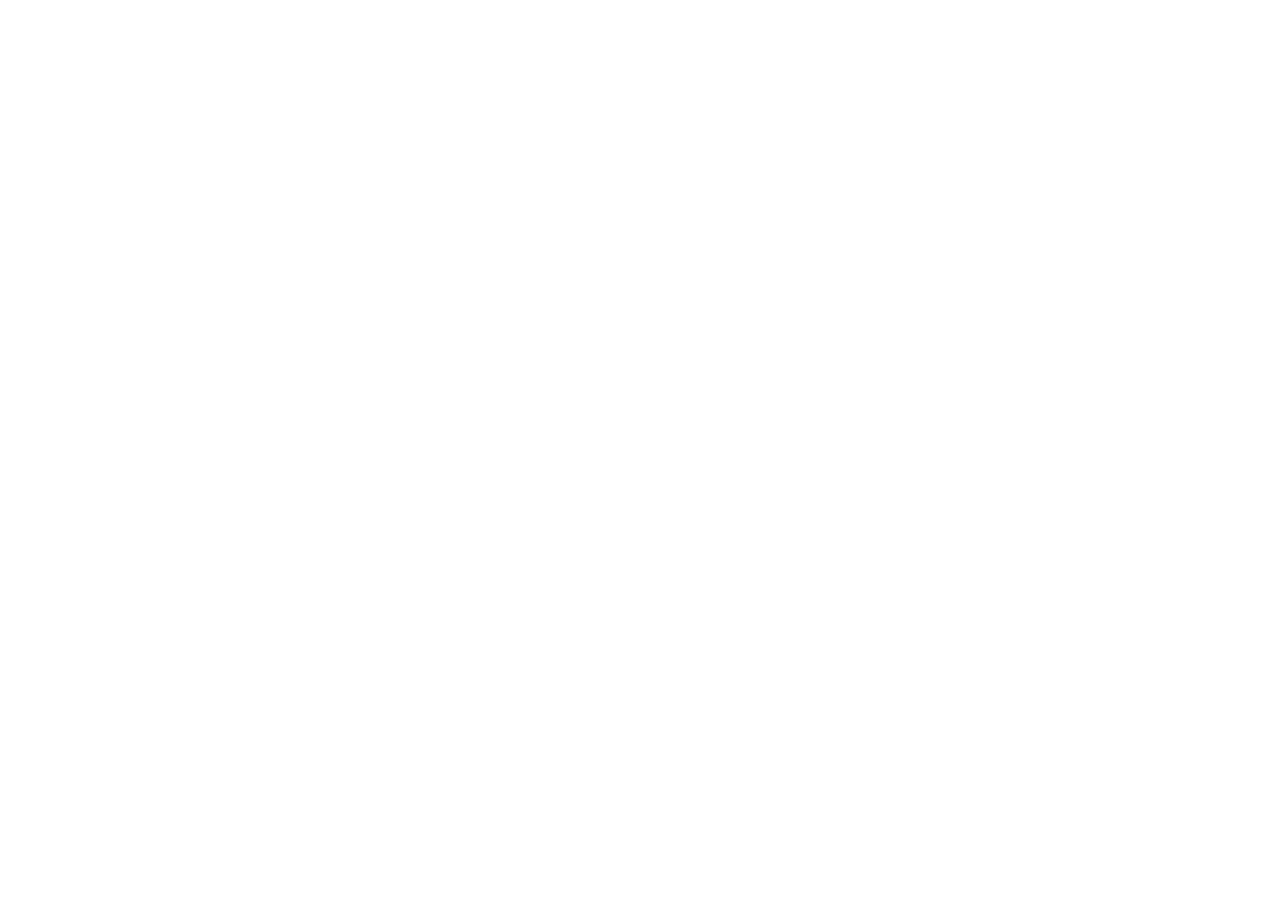
==== index.html @ 34a0e040 "update file" ====
<!DOCTYPE html>
<html lang="en">
<head>
    <meta charset="UTF-8">
    <meta name="viewport" content="width=device-width, initial-scale=1.0">
    <title>Document</title>
</head>
<body>
    
</body>
</html>
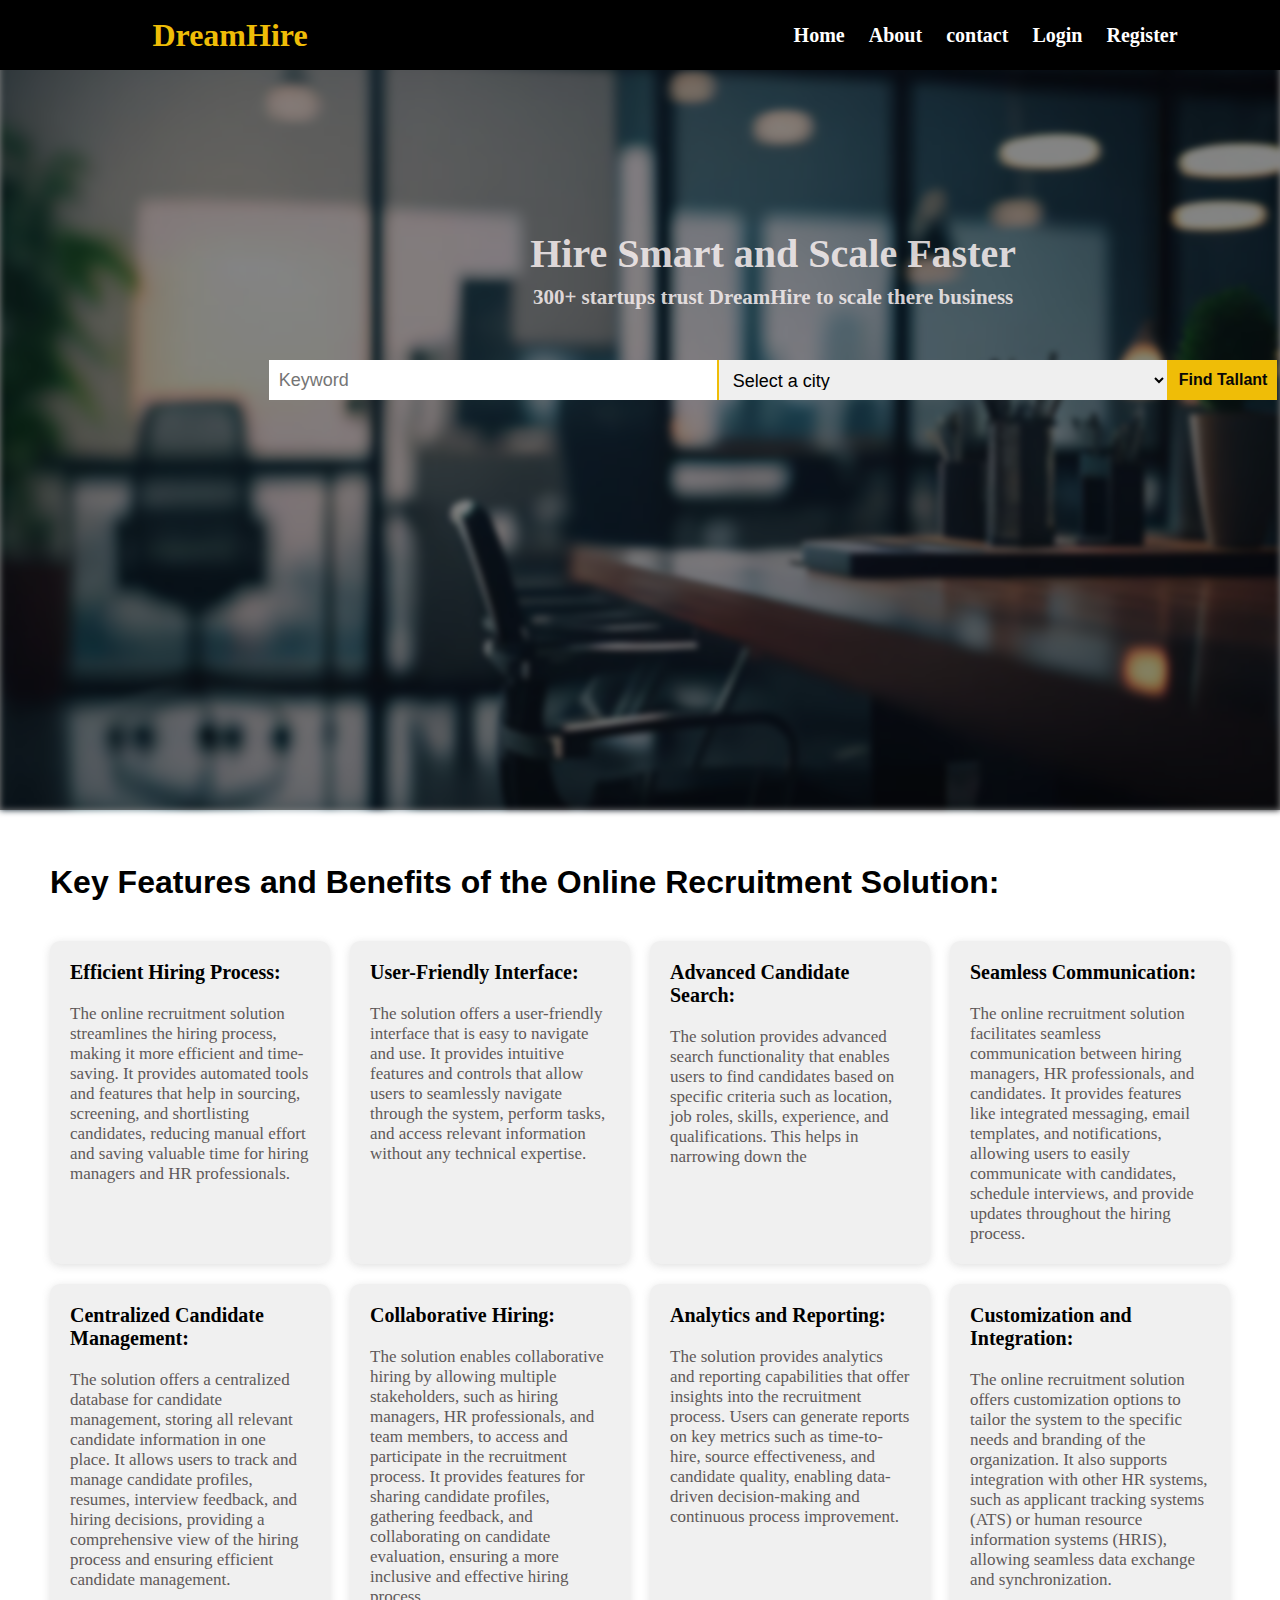
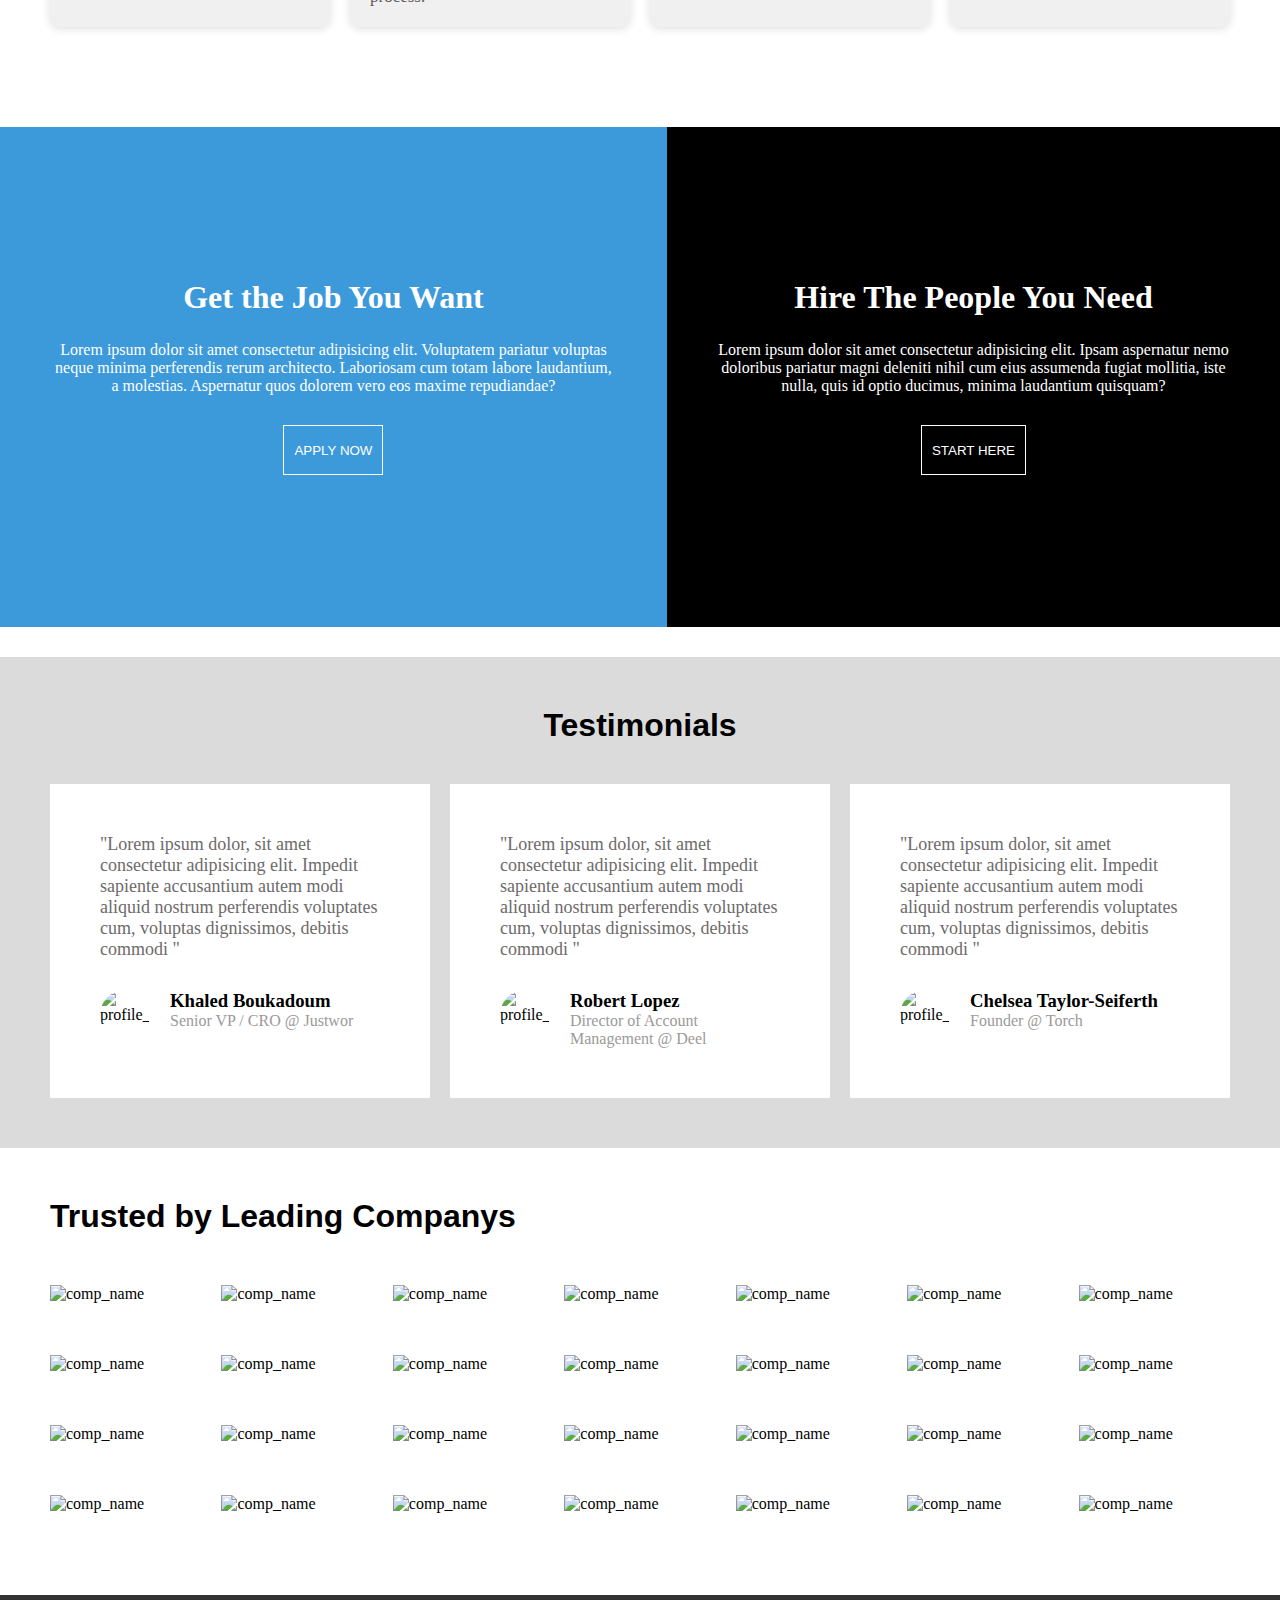
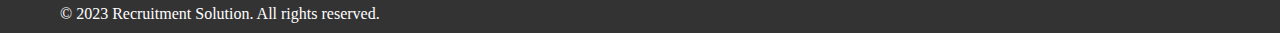
==== commit bfeaef5b: "updating a code of yesterday home page" ====
--- a/index.html
+++ b/index.html
@@ -1,11 +1,205 @@
 <!DOCTYPE html>
 <html lang="en">
+
 <head>
     <meta charset="UTF-8">
     <meta name="viewport" content="width=device-width, initial-scale=1.0">
     <title>Document</title>
+    <link rel="stylesheet" href="./cssFile/index.css">
 </head>
+
 <body>
-    
+    <header id="Header">
+        <div class="logo">
+            <h1>DreamHire</h1>
+        </div>
+        <div class="nav">
+            <ul>
+                <li><a href="index.html">Home</a></li>
+                <li><a href="#">About</a></li>
+                <li><a href="#">contact</a></li>
+                <li><a href="login.html">Login</a></li>
+                <li><a href="register.html">Register</a></li>
+
+            </ul>
+        </div>
+    </header>
+    <div class="Hero">
+        <img src="imgOffice.jpg" alt="" srcset="">
+        <div class="overlay"></div>
+        <div id="search">
+            <h1>Hire Smart and Scale Faster</h1>
+            <h3>300+ startups trust DreamHire to scale there business</h3>
+            <div id="searchInput">
+                <input type="text" placeholder="Keyword">
+
+                <select>
+                    <option value="">Select a city</option>
+                    <option value="delhi">Delhi</option>
+                    <option value="mumbai">Mumbai</option>
+                    <option value="kolkata">Kolkata</option>
+                    <option value="chennai">Chennai</option>
+                    <option value="bengaluru">Bengaluru</option>
+                    <option value="hyderabad">Hyderabad</option>
+                    <option value="ahmedabad">Ahmedabad</option>
+                    <option value="pune">Pune</option>
+                    <option value="jaipur">Jaipur</option>
+                </select>
+
+                <button>Find Tallant</button>
+            </div>
+        </div>
+    </div>
+    <div id="keyFeatures">
+        <h1>Key Features and Benefits of the Online Recruitment Solution:</h1>
+        <div class="Features">
+            <div class="points">
+                <h2>Efficient Hiring Process:</h1>
+                    <p>The online recruitment solution streamlines the hiring process, making it more efficient and
+                        time-saving. It provides automated tools and features that help in sourcing, screening, and
+                        shortlisting candidates, reducing manual effort and saving valuable time for hiring managers and
+                        HR professionals.</p>
+            </div>
+            <div class="points">
+                <h2>User-Friendly Interface:</h2>
+                <p>The solution offers a user-friendly interface that is easy to navigate and use. It provides intuitive
+                    features and controls that allow users to seamlessly navigate through the system, perform tasks, and
+                    access relevant information without any technical expertise.</p>
+            </div>
+            <div class="points">
+                <h2>Advanced Candidate Search:</h2>
+                <p>The solution provides advanced search functionality that enables users to find candidates based on
+                    specific criteria such as location, job roles, skills, experience, and qualifications. This helps in
+                    narrowing down the </p>
+            </div>
+            <div class="points">
+                <h2>Seamless Communication:</h2>
+                <p>The online recruitment solution facilitates seamless communication between hiring managers, HR
+                    professionals, and candidates. It provides features like integrated messaging, email templates, and
+                    notifications, allowing users to easily communicate with candidates, schedule interviews, and
+                    provide updates throughout the hiring process.</p>
+            </div>
+            <div class="points">
+                <h2>Centralized Candidate Management:</h2>
+                <p>The solution offers a centralized database for candidate management, storing all relevant candidate
+                    information in one place. It allows users to track and manage candidate profiles, resumes, interview
+                    feedback, and hiring decisions, providing a comprehensive view of the hiring process and ensuring
+                    efficient candidate management.</p>
+            </div>
+            <div class="points">
+                <h2>Collaborative Hiring:</h2>
+                <p>The solution enables collaborative hiring by allowing multiple stakeholders, such as hiring managers,
+                    HR professionals, and team members, to access and participate in the recruitment process. It
+                    provides features for sharing candidate profiles, gathering feedback, and collaborating on candidate
+                    evaluation, ensuring a more inclusive and effective hiring process.</p>
+            </div>
+            <div class="points">
+                <h2>Analytics and Reporting:</h2>
+                <p>The solution provides analytics and reporting capabilities that offer insights into the recruitment
+                    process. Users can generate reports on key metrics such as time-to-hire, source effectiveness, and
+                    candidate quality, enabling data-driven decision-making and continuous process improvement.</p>
+            </div>
+            <div class="points">
+                <h2>Customization and Integration:</h2>
+                <p>The online recruitment solution offers customization options to tailor the system to the specific
+                    needs and branding of the organization. It also supports integration with other HR systems, such as
+                    applicant tracking systems (ATS) or human resource information systems (HRIS), allowing seamless
+                    data exchange and synchronization.</p>
+            </div>
+        </div>
+    </div>
+    <div class="find">
+        <div class="get">
+            <h1>Get the Job You Want</h1>
+            <p>Lorem ipsum dolor sit amet consectetur adipisicing elit. Voluptatem pariatur voluptas neque minima
+                perferendis rerum architecto. Laboriosam cum totam labore laudantium, a molestias. Aspernatur quos
+                dolorem vero eos maxime repudiandae?</p>
+            <button>APPLY NOW</button>
+        </div>
+        <div class="hire">
+            <h1>Hire The People You Need</h1>
+            <p>Lorem ipsum dolor sit amet consectetur adipisicing elit. Ipsam aspernatur nemo doloribus pariatur magni
+                deleniti nihil cum eius assumenda fugiat mollitia, iste nulla, quis id optio ducimus, minima laudantium
+                quisquam?</p>
+            <button>START HERE</button>
+        </div>
+    </div>
+    <div class="testimonials">
+        <h1>Testimonials</h1>
+        <div class="test_insight">
+            <div class="person">
+                <p>"Lorem ipsum dolor, sit amet consectetur adipisicing elit. Impedit sapiente accusantium autem modi
+                    aliquid nostrum perferendis voluptates cum, voluptas dignissimos, debitis commodi "</p>
+                     <div class="Person_info">
+                        <img src="https://imgv3.fotor.com/images/blog-cover-image/10-profile-picture-ideas-to-make-you-stand-out.jpg" alt="profile_image">
+                        <div>
+                            <h3>Khaled Boukadoum</h3>
+                            <p>Senior VP / CRO @ Justwor</p>
+                        </div>
+                     </div>           
+                </div>
+                <div class="person">
+                    <p>"Lorem ipsum dolor, sit amet consectetur adipisicing elit. Impedit sapiente accusantium autem modi
+                        aliquid nostrum perferendis voluptates cum, voluptas dignissimos, debitis commodi "</p>
+                         <div class="Person_info">
+                            <img src="https://imgv3.fotor.com/images/blog-cover-image/10-profile-picture-ideas-to-make-you-stand-out.jpg" alt="profile_image">
+                            <div>
+                                <h3>Robert Lopez</h3>
+                                <p>Director of Account Management @ Deel</p>
+                            </div>
+                         </div>           
+                    </div>
+                    <div class="person">
+                        <p>"Lorem ipsum dolor, sit amet consectetur adipisicing elit. Impedit sapiente accusantium autem modi
+                            aliquid nostrum perferendis voluptates cum, voluptas dignissimos, debitis commodi "</p>
+                             <div class="Person_info">
+                                <img src="https://imgv3.fotor.com/images/blog-cover-image/10-profile-picture-ideas-to-make-you-stand-out.jpg" alt="profile_image">
+                                <div>
+                                    <h3>Chelsea Taylor-Seiferth</h3>
+                                    <p>Founder @ Torch</p>
+                                </div>
+                             </div>           
+                        </div>
+            
+        </div>
+
+    </div>
+    <div class="trust">
+        <h1>Trusted by Leading Companys</h1>
+        <div class="comp_name">
+            <img src="https://cdn-ukwest.onetrust.com/logos/8d84415b-1b52-4bc4-8d5f-ca9a8eccaf8a/f7db8968-fc22-4620-92ac-dc05c5d2aa15/02460a41-565e-4cac-80a7-449bc8f77a72/logo-infosys.png" alt="comp_name">
+            <img src="https://encrypted-tbn0.gstatic.com/images?q=tbn:ANd9GcTSmsszEkW_bSPwkpX7sPN_jn5Z28WZKAZ9UfnWlDh6&s" alt="comp_name">
+            <img src="https://cdn-ukwest.onetrust.com/logos/8d84415b-1b52-4bc4-8d5f-ca9a8eccaf8a/f7db8968-fc22-4620-92ac-dc05c5d2aa15/02460a41-565e-4cac-80a7-449bc8f77a72/logo-infosys.png" alt="comp_name">
+            <img src="https://encrypted-tbn0.gstatic.com/images?q=tbn:ANd9GcTSmsszEkW_bSPwkpX7sPN_jn5Z28WZKAZ9UfnWlDh6&s" alt="comp_name">
+            <img src="https://cdn-ukwest.onetrust.com/logos/8d84415b-1b52-4bc4-8d5f-ca9a8eccaf8a/f7db8968-fc22-4620-92ac-dc05c5d2aa15/02460a41-565e-4cac-80a7-449bc8f77a72/logo-infosys.png" alt="comp_name">
+            <img src="https://logos-world.net/wp-content/uploads/2021/08/Byjus-Logo.png" alt="comp_name">
+            <img src="https://i.tracxn.com/logo/company/dfefe856de975e19c638a06268477647?height=120&width=120" alt="comp_name">
+            <img src="https://cdn-ukwest.onetrust.com/logos/8d84415b-1b52-4bc4-8d5f-ca9a8eccaf8a/f7db8968-fc22-4620-92ac-dc05c5d2aa15/02460a41-565e-4cac-80a7-449bc8f77a72/logo-infosys.png" alt="comp_name">
+            <img src="https://i.tracxn.com/logo/company/dfefe856de975e19c638a06268477647?height=120&width=120" alt="comp_name">
+            <img src="https://encrypted-tbn0.gstatic.com/images?q=tbn:ANd9GcQ21hOhtZaMJkHwzQ1H9x73Lrk9J4l4HwCGwu4bYkkJ&s" alt="comp_name">
+            <img src="https://i.tracxn.com/logo/company/dfefe856de975e19c638a06268477647?height=120&width=120" alt="comp_name">
+            <img src="https://encrypted-tbn0.gstatic.com/images?q=tbn:ANd9GcTSmsszEkW_bSPwkpX7sPN_jn5Z28WZKAZ9UfnWlDh6&s" alt="comp_name">
+            <img src="https://i.tracxn.com/logo/company/dfefe856de975e19c638a06268477647?height=120&width=120" alt="comp_name">
+            <img src="https://encrypted-tbn0.gstatic.com/images?q=tbn:ANd9GcTSmsszEkW_bSPwkpX7sPN_jn5Z28WZKAZ9UfnWlDh6&s" alt="comp_name">
+            <img src="https://encrypted-tbn0.gstatic.com/images?q=tbn:ANd9GcTSmsszEkW_bSPwkpX7sPN_jn5Z28WZKAZ9UfnWlDh6&s" alt="comp_name">
+            <img src="https://i.tracxn.com/logo/company/dfefe856de975e19c638a06268477647?height=120&width=120" alt="comp_name">
+            <img src="https://logos-world.net/wp-content/uploads/2021/08/Byjus-Logo.png" alt="comp_name">
+            <img src="https://encrypted-tbn0.gstatic.com/images?q=tbn:ANd9GcTSmsszEkW_bSPwkpX7sPN_jn5Z28WZKAZ9UfnWlDh6&s" alt="comp_name">
+            <img src="https://logos-world.net/wp-content/uploads/2021/08/Byjus-Logo.png" alt="comp_name">
+            <img src="https://encrypted-tbn0.gstatic.com/images?q=tbn:ANd9GcQ21hOhtZaMJkHwzQ1H9x73Lrk9J4l4HwCGwu4bYkkJ&s" alt="comp_name">
+            <img src="https://logos-world.net/wp-content/uploads/2021/08/Byjus-Logo.png" alt="comp_name">
+            <img src="https://encrypted-tbn0.gstatic.com/images?q=tbn:ANd9GcQ21hOhtZaMJkHwzQ1H9x73Lrk9J4l4HwCGwu4bYkkJ&s" alt="comp_name">
+            <img src="https://logos-world.net/wp-content/uploads/2021/08/Byjus-Logo.png" alt="comp_name">
+            <img src="https://encrypted-tbn0.gstatic.com/images?q=tbn:ANd9GcQ21hOhtZaMJkHwzQ1H9x73Lrk9J4l4HwCGwu4bYkkJ&s" alt="comp_name">
+            <img src="https://logos-world.net/wp-content/uploads/2021/08/Byjus-Logo.png" alt="comp_name">
+            <img src="https://encrypted-tbn0.gstatic.com/images?q=tbn:ANd9GcQ21hOhtZaMJkHwzQ1H9x73Lrk9J4l4HwCGwu4bYkkJ&s" alt="comp_name">
+            <img src="https://cdn-ukwest.onetrust.com/logos/8d84415b-1b52-4bc4-8d5f-ca9a8eccaf8a/f7db8968-fc22-4620-92ac-dc05c5d2aa15/02460a41-565e-4cac-80a7-449bc8f77a72/logo-infosys.png" alt="comp_name">
+            <img src="https://encrypted-tbn0.gstatic.com/images?q=tbn:ANd9GcQ21hOhtZaMJkHwzQ1H9x73Lrk9J4l4HwCGwu4bYkkJ&s" alt="comp_name">
+        </div>
+    </div>
+    <footer id="footer">
+        <p>&copy; 2023 Recruitment Solution. All rights reserved.</p>
+    </footer>
 </body>
+
 </html>--- a/cssFile/index.css
+++ b/cssFile/index.css
@@ -0,0 +1,303 @@
+* {
+    margin: 0%;
+    padding: 0%;
+}
+
+#Header {
+    width: 100%;
+    box-sizing: border-box;
+    height: 70px;
+    position: fixed;
+    background: #000;
+    color: white;
+    display: flex;
+    justify-content: space-between;
+    align-items: center;
+    z-index: 2;
+}
+
+.logo {
+    margin-left: 8%;
+
+}
+
+.logo h1 {
+    color: rgb(239, 189, 7);
+}
+
+.nav {
+
+    width: 30%;
+    margin-right: 8%;
+}
+
+.nav ul {
+
+    display: flex;
+    justify-content: space-between;
+    font-size: 20px;
+
+}
+
+.nav ul>li {
+    list-style: none;
+}
+
+a {
+    text-decoration: none;
+    color: white;
+    font-weight: bold;
+}
+a:hover{
+    
+    color: greenyellow;
+}
+
+/* below part are hero section  */
+
+.Hero{
+    width: 100%;
+    margin: auto;
+    
+    
+}
+.Hero>img{
+    filter: blur(3px);
+    width: 100%;
+    height: 90vh;
+}
+.overlay {
+    position: absolute;
+    top: 0;
+    left: 0;
+    width: 100%;
+    height: 90vh;
+    background-color: rgba(10, 9, 9, 0.5); 
+  }
+#search{
+    color: rgba(248, 240, 240, 0.861);
+    position:absolute;
+    top: 230px;
+    left: 21%;
+    text-align: center;
+}
+#search h1{
+    font-size: 40px;
+    font-weight: bold;
+}
+#search h3{
+    font-size: 21px;
+    font-weight: bold;
+    margin-top: 8px;
+}
+#searchInput{
+    margin-top: 50px;
+    display: flex;
+    width: 100%;
+    box-sizing: border-box;
+  
+}
+#searchInput input,#searchInput select{
+    border: none;
+    outline: none;
+    height: 40px;
+    width: 50vh;
+    padding: 10px;
+    box-sizing: border-box;
+    /* border-radius: 3px 0px 0px 3px; */
+    font-size: 18px;
+    display: block;
+    border-right: 2px solid rgb(239, 189, 7);
+}
+#searchInput button{
+    display: block;
+    width: fit-content;
+    box-sizing: border-box;
+    padding: 10px;
+    height: 40px;
+    background: rgb(239, 189, 7);
+    color: rgb(7, 7, 7);
+    border: none;
+    /* border-radius: 8px; */
+    font-size: 16px;
+    font-weight:600;
+    cursor: pointer;
+   
+}
+/* key Features css below */
+
+#keyFeatures{
+    background-color: white;
+    width: 100%;
+    height: auto;
+    box-sizing: border-box;
+    padding: 50px;
+}
+#keyFeatures h1{
+ font-family: 'Gill Sans', 'Gill Sans MT', Calibri, 'Trebuchet MS', sans-serif;
+}
+.Features{
+    margin-top: 40px;
+    display: grid;
+    grid-template-columns: repeat(4,1fr);
+    grid-template-rows: auto;
+    justify-content: space-between;
+    gap: 20px;
+}
+.points{
+    box-shadow: rgba(99, 99, 99, 0.2) 0px 2px 8px 0px;
+    
+    background-color: #f0f0f0;
+    box-sizing: border-box;
+    padding: 20px;
+    border-radius: 10px;
+    
+}
+.points:hover{
+    border: 1px solid rgb(239, 189, 7);
+    box-shadow: rgba(0, 0, 0, 0.35) 0px 5px 15px;
+}
+.points h2{
+    font-size: 20px;
+    margin-bottom: 20px;
+}
+.points p{
+    font-size: 17px;
+    color: #5f5959;
+}
+
+/* find css */
+
+.find{
+    margin-top: 50px;
+    display: flex;
+width: 100%;
+height: 500px;
+box-sizing: border-box;
+
+}
+.get{
+    display: flex;
+    flex-direction: column;
+   text-align: center;
+   align-items: center;
+   justify-content: center;
+   box-sizing: border-box;
+   padding: 50px;
+   background-color: #3c99da;
+   color: white;
+  
+}
+.hire{
+    display: flex;
+    flex-direction: column;
+    text-align: center;
+    align-items: center;
+    justify-content: center;
+    box-sizing: border-box;
+    padding: 50px;
+    color: white;
+    background-color: black;
+}
+.get p,.hire p{
+    margin-top: 25px;
+    margin-bottom: 30px;
+    font-size: 16px;
+}
+.get button,.hire button{
+    width: fit-content;
+    box-sizing: border-box;
+    padding: 10px;
+    height: 50px;
+    background-color: transparent;
+    color: white;
+    border: 1px solid white;
+    cursor: pointer;
+}
+/* testimonials */
+
+.testimonials{
+    width: 100%;
+    box-sizing: border-box;
+    padding: 50px;
+    margin-top: 30px;
+    background: #dcdbdb;
+}
+.testimonials h1{
+    font-family: 'Gill Sans', 'Gill Sans MT', Calibri, 'Trebuchet MS', sans-serif;
+    text-align: center;
+}
+.test_insight{
+    margin-top: 40px;
+    display: flex;
+    justify-content: space-between;
+    gap: 20px;
+
+}
+.person{
+    background-color: white;
+    box-sizing: border-box;
+    padding: 50px;
+}
+.person>p{
+    font-size: 18px;
+    color: #6d6a6a;
+}
+.Person_info>div>p{
+    font-size: 16px;
+    color: rgb(156, 153, 153);
+}
+.Person_info img{
+    width: 50px;
+    height: 50px;
+    border-radius: 50%;
+    content: icon;
+    object-fit: cover;
+}
+.Person_info{
+    margin-top: 30px;
+    display: flex;
+    gap: 20px;
+
+}
+/* trust css  */
+
+.trust{
+    box-sizing: border-box;
+    width: 100%;
+    padding: 50px;
+    
+
+}
+
+.comp_name{
+    box-sizing: border-box;
+    width: 100%;
+    display: grid;
+    grid-template-columns: repeat(7,1fr);
+    grid-template-rows: auto;
+    gap: 20px;
+    margin-top: 50px;
+    background-color: white;
+   
+}
+.trust h1{
+    font-family: 'Gill Sans', 'Gill Sans MT', Calibri, 'Trebuchet MS', sans-serif;
+}
+.comp_name img{
+    width: 100px;
+    height: 50px;
+    object-fit: contain;
+}
+/* footer css  */
+
+footer {
+    background-color: #333;
+    color: #fff;
+    padding: 10px;
+  }
+  
+  header h1, footer p {
+    margin: 0;
+    padding-left: 50px;
+  }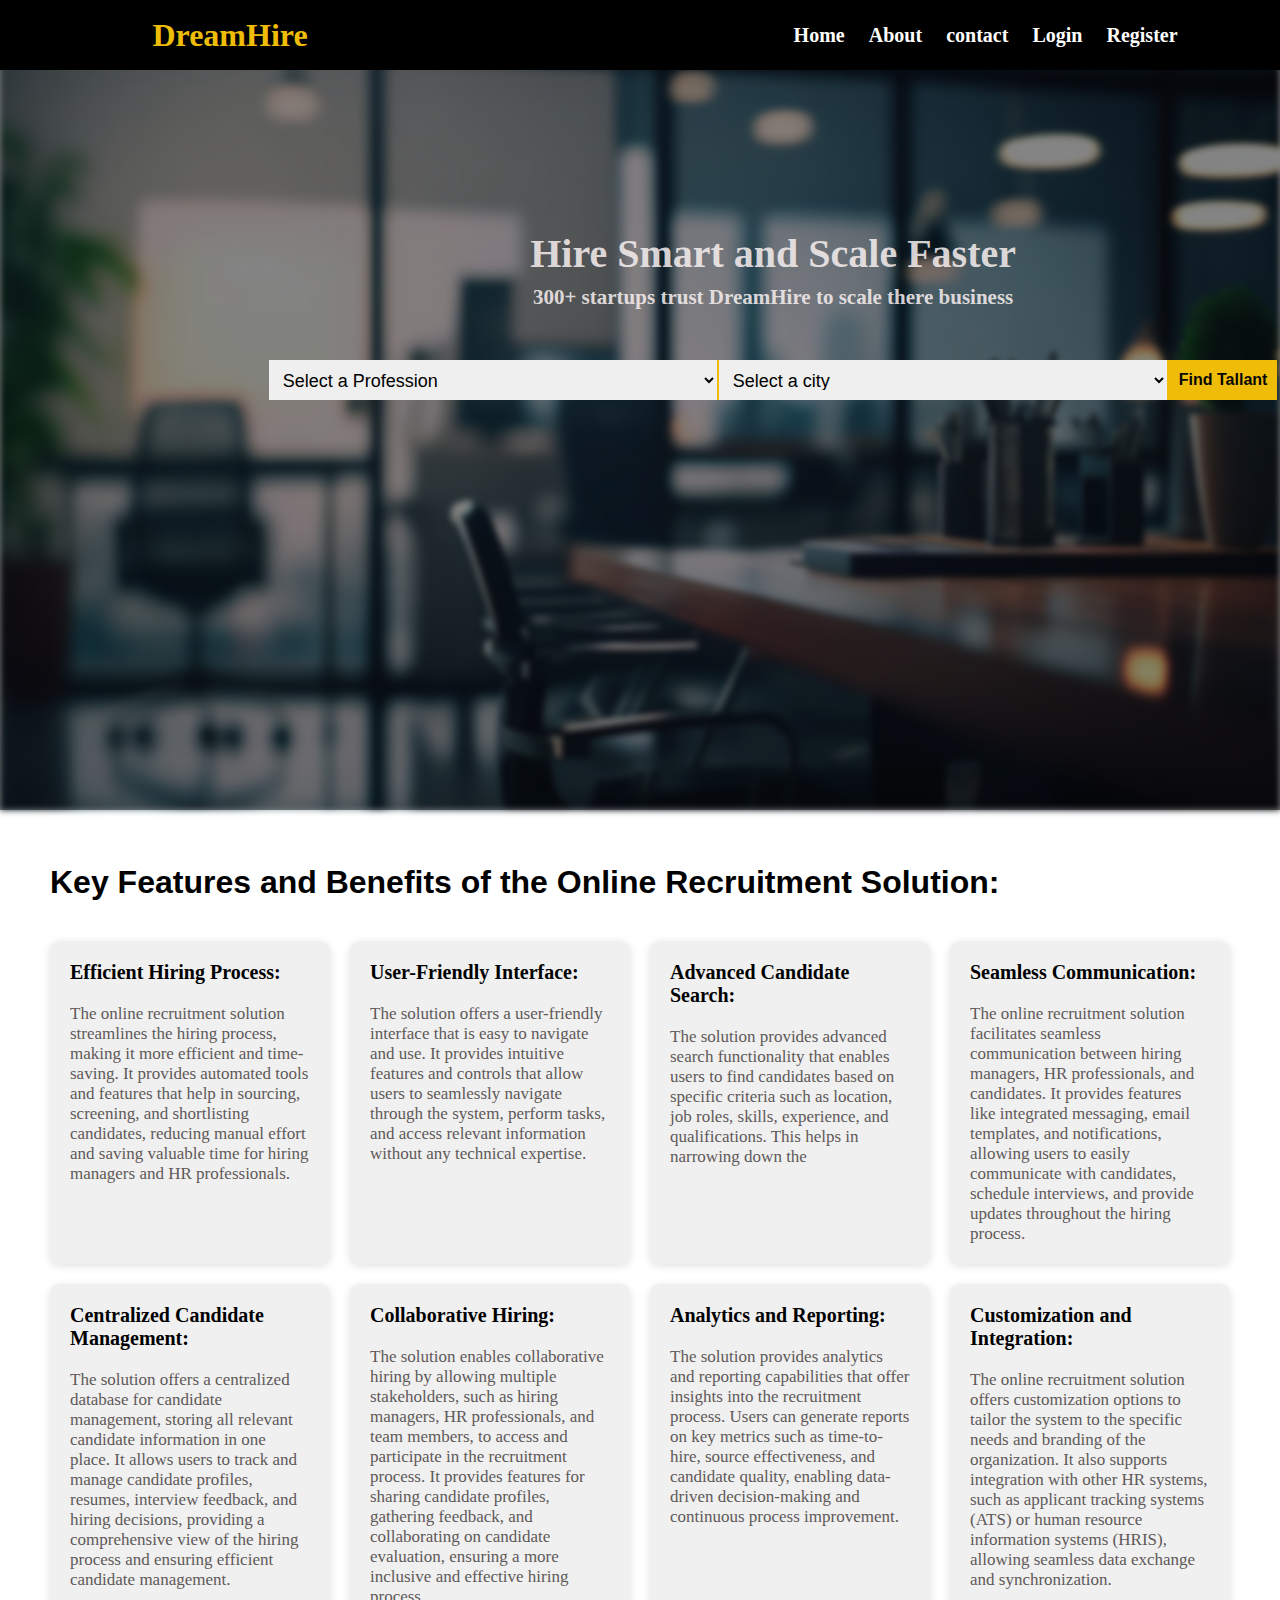
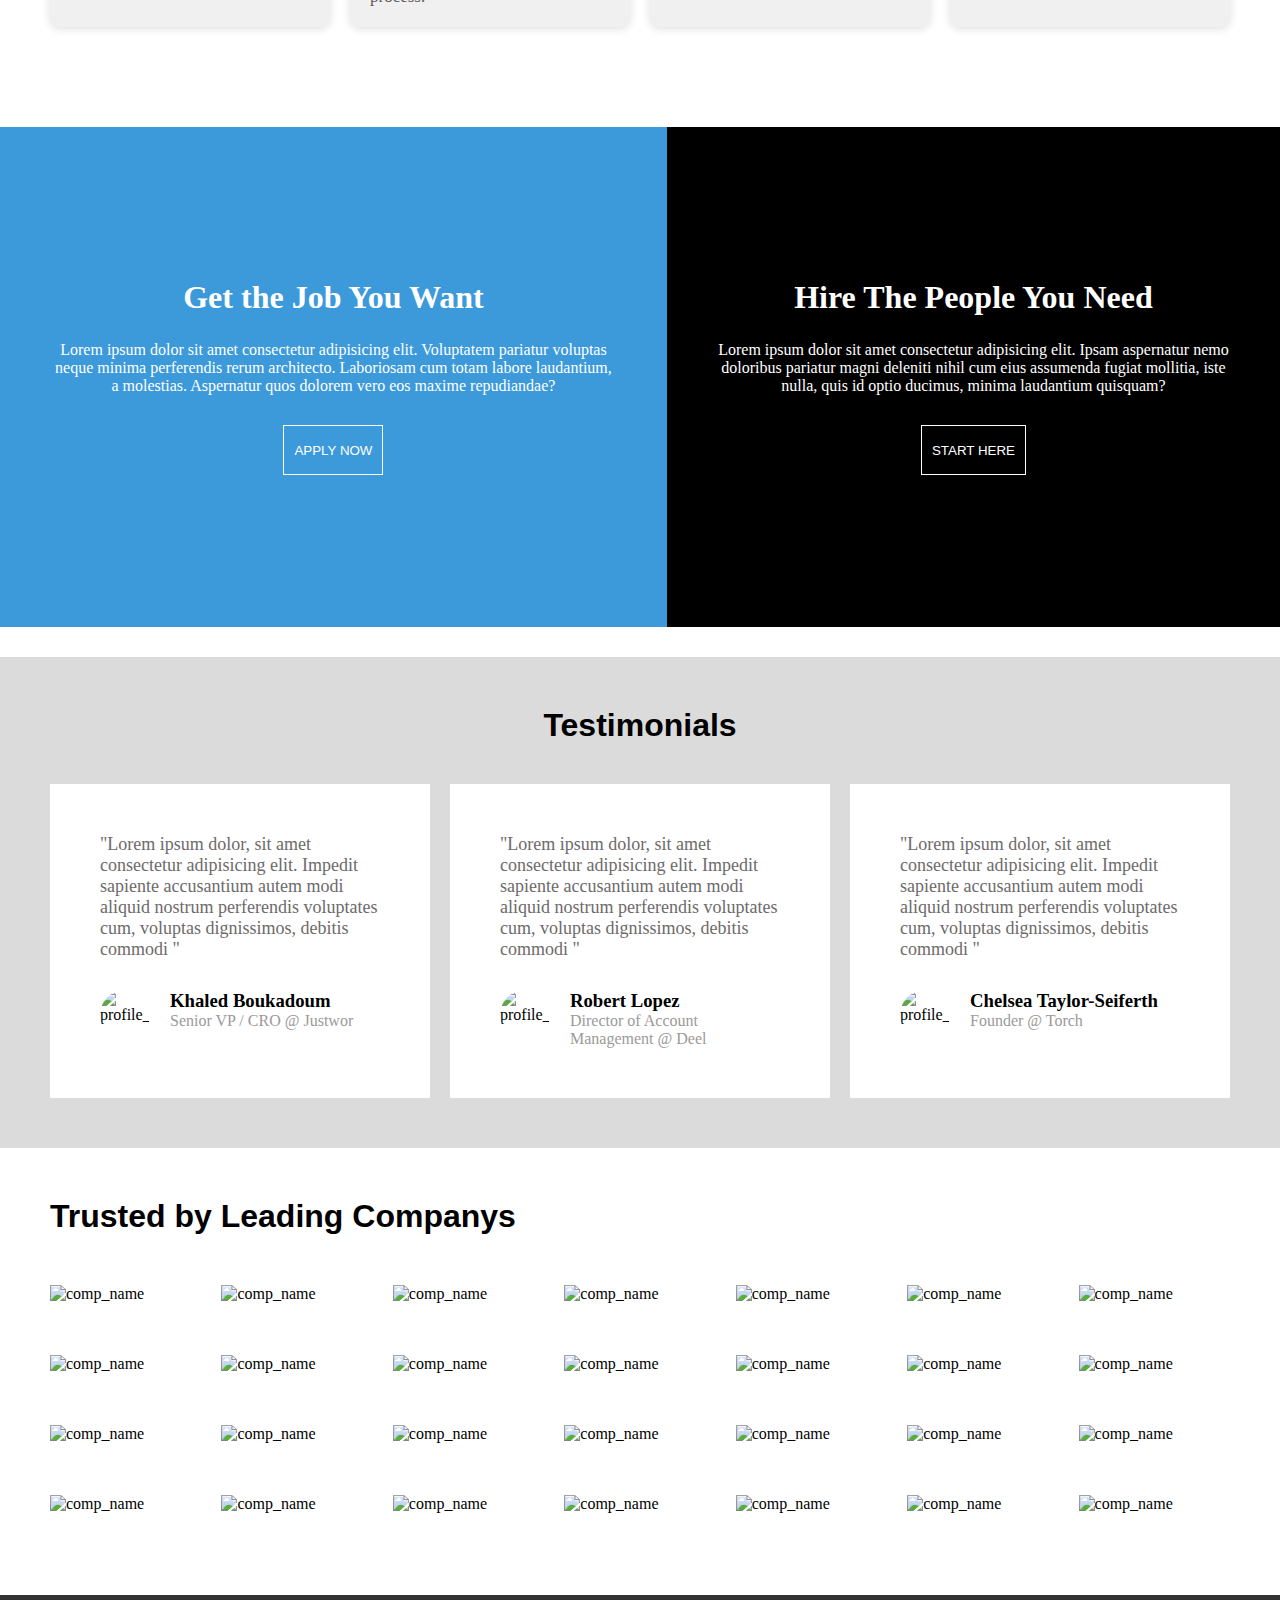
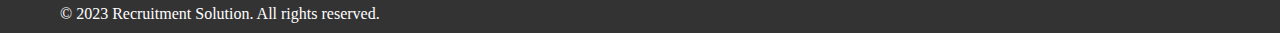
==== commit 3a6dd4dd: "updating a login code" ====
--- a/index.html
+++ b/index.html
@@ -18,8 +18,10 @@
                 <li><a href="index.html">Home</a></li>
                 <li><a href="#">About</a></li>
                 <li><a href="#">contact</a></li>
-                <li><a href="login.html">Login</a></li>
-                <li><a href="register.html">Register</a></li>
+                <li id="L_name"><a href="login.html">Login</a></li>
+                <li id="S_name"><a href="register.html">Register</a></li>
+                <li id="profile"><i class="fa-solid fa-user" style="color: #ffffff;"></i> <span id="text">profile</span></li>
+               
 
             </ul>
         </div>
@@ -31,9 +33,26 @@
             <h1>Hire Smart and Scale Faster</h1>
             <h3>300+ startups trust DreamHire to scale there business</h3>
             <div id="searchInput">
-                <input type="text" placeholder="Keyword">
-
-                <select>
+                
+                <select id="keyword">
+                    <option value="">Select a Profession</option>
+                    <option value="doctor">Doctor</option>
+                    <option value="engineer">Engineer</option>
+                    <option value="teacher">Teacher</option>
+                    <option value="designer">Designer</option>
+                    <option value="nurse">Nurse</option>
+                    <option value="developer">Developer</option>
+                    <option value="lawyer">Lawyer</option>
+                    <option value="architect">Architect</option>
+                    <option value="writer">Writer</option>
+                    <option value="chef">Chef</option>
+                    <option value="musician">Musician</option>
+                    <option value="artist">Artist</option>
+                    <option value="pilot">Pilot</option>
+                    <option value="scientist">Scientist</option>
+                    
+                  </select>
+                <select id="city">
                     <option value="">Select a city</option>
                     <option value="delhi">Delhi</option>
                     <option value="mumbai">Mumbai</option>
@@ -46,7 +65,7 @@
                     <option value="jaipur">Jaipur</option>
                 </select>
 
-                <button>Find Tallant</button>
+                <button id="find">Find Tallant</button>
             </div>
         </div>
     </div>
@@ -202,4 +221,6 @@
     </footer>
 </body>
 
-</html>+</html>
+<script src="https://kit.fontawesome.com/7852786c75.js" crossorigin="anonymous"></script>
+<script src="./jsFile/index.js"></script>--- a/cssFile/index.css
+++ b/cssFile/index.css
@@ -50,9 +50,11 @@
 }
 a:hover{
     
-    color: greenyellow;
-}
-
+    color:rgb(239, 189, 7);
+}
+#profile{
+    display: none;
+}
 /* below part are hero section  */
 
 .Hero{
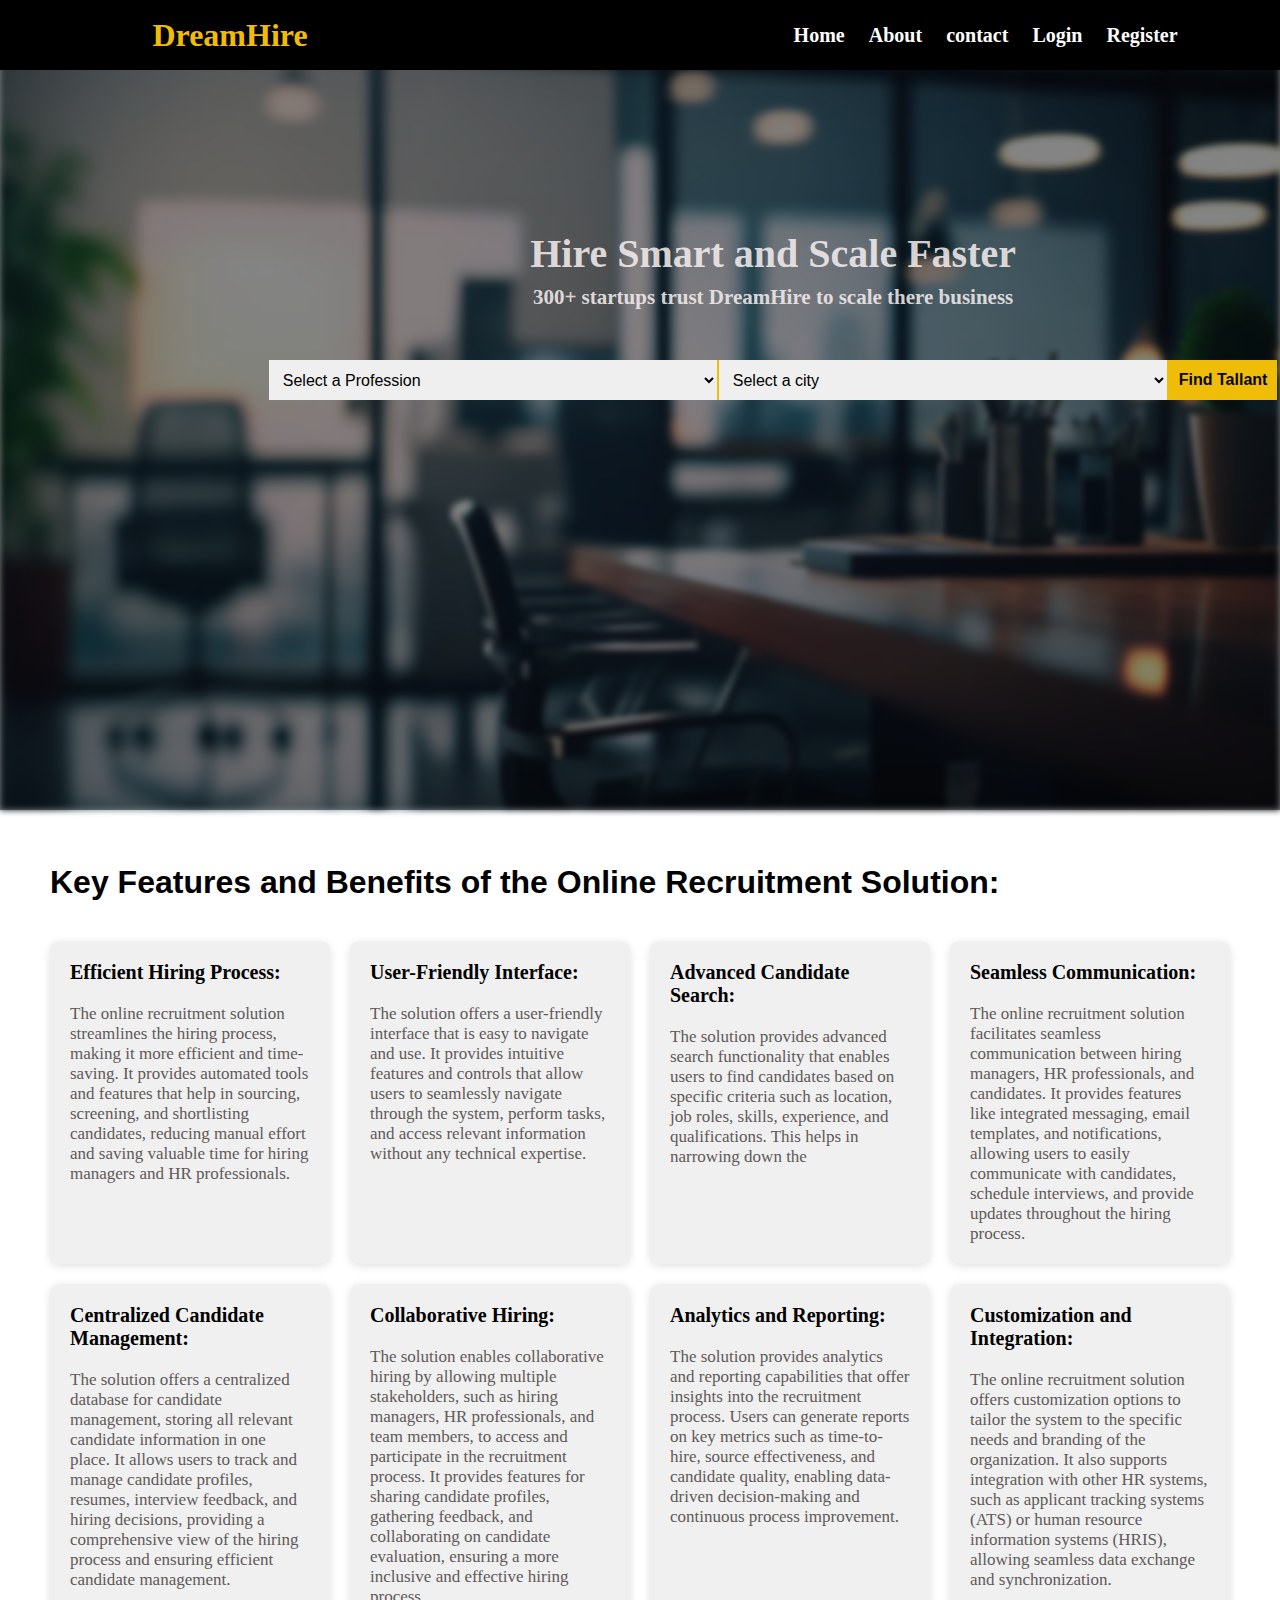
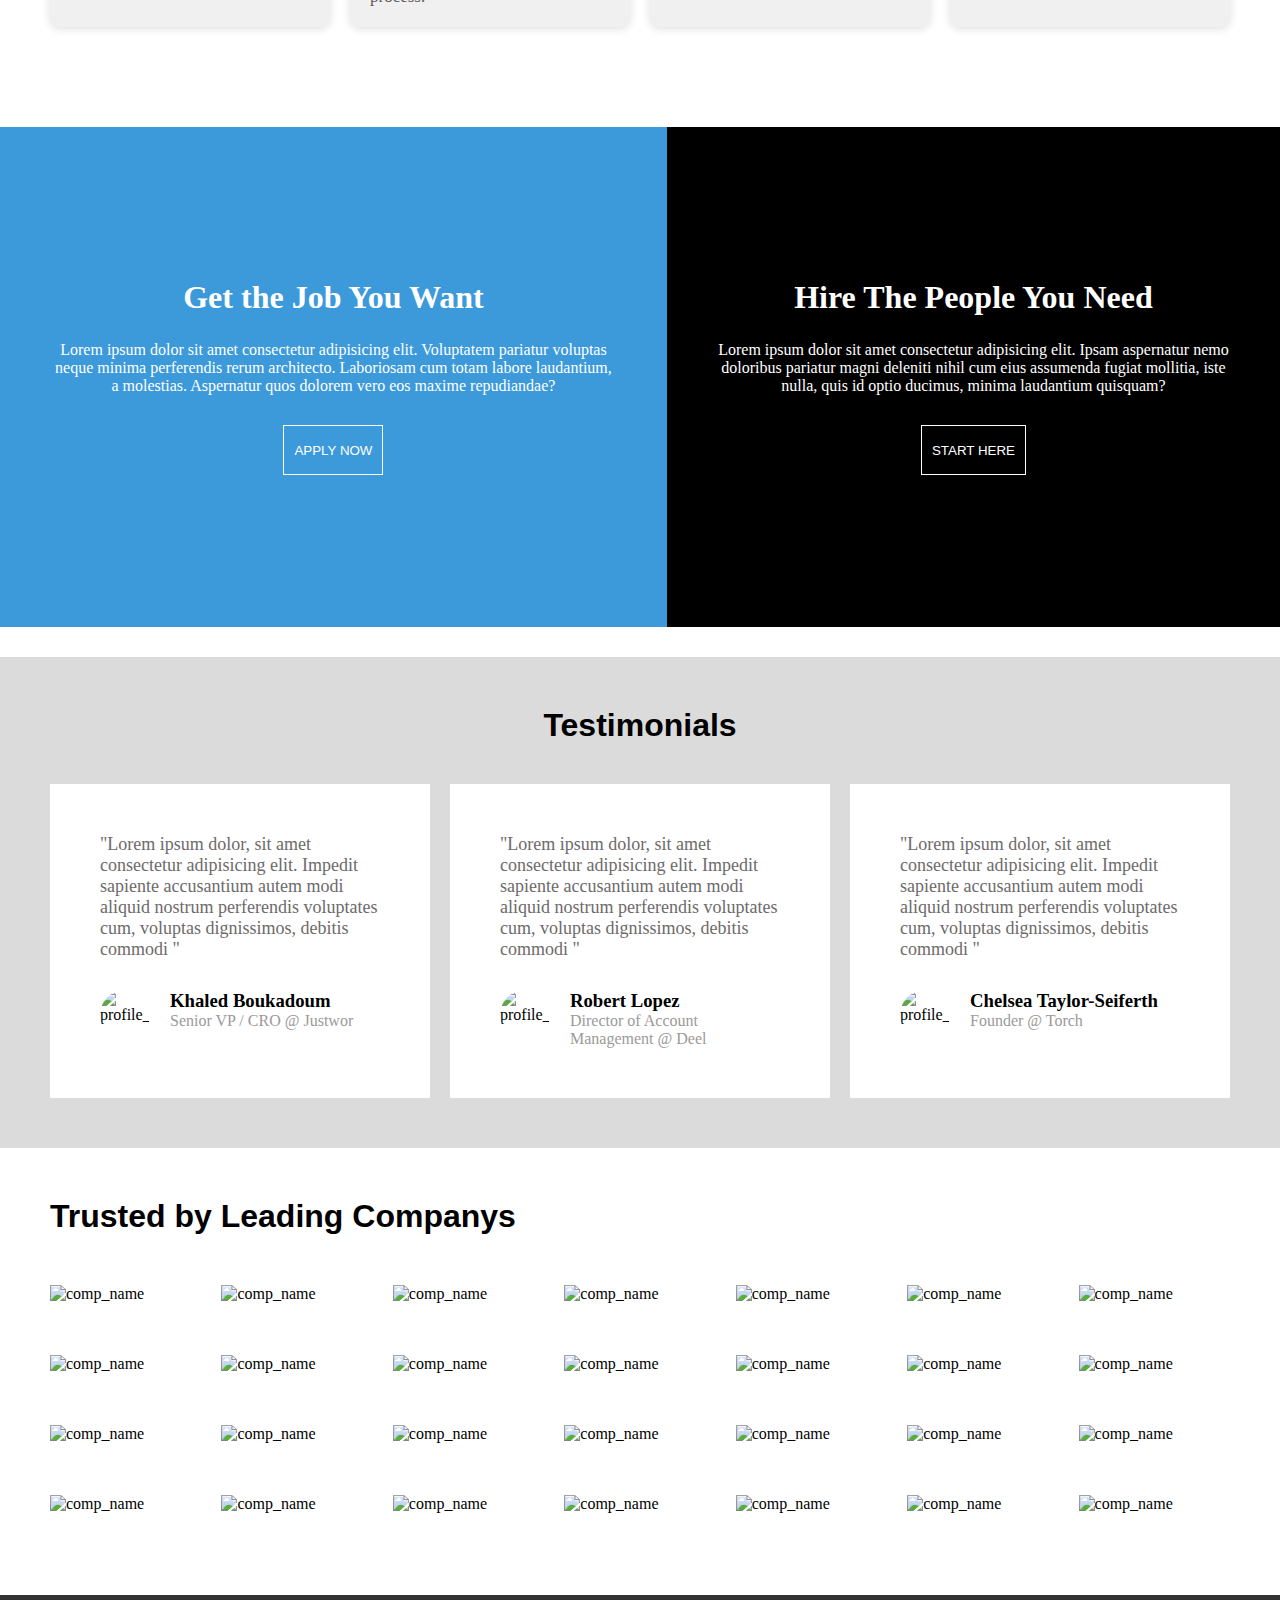
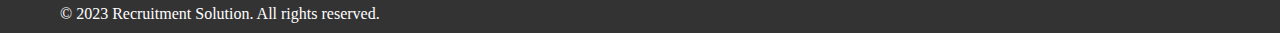
==== commit 40dd561c: "updating final code" ====
--- a/index.html
+++ b/index.html
@@ -4,7 +4,7 @@
 <head>
     <meta charset="UTF-8">
     <meta name="viewport" content="width=device-width, initial-scale=1.0">
-    <title>Document</title>
+    <title>DreamHire</title>
     <link rel="stylesheet" href="./cssFile/index.css">
 </head>
 
@@ -20,8 +20,9 @@
                 <li><a href="#">contact</a></li>
                 <li id="L_name"><a href="login.html">Login</a></li>
                 <li id="S_name"><a href="register.html">Register</a></li>
-                <li id="profile"><i class="fa-solid fa-user" style="color: #ffffff;"></i> <span id="text">profile</span></li>
-               
+                <li id="profile"><i class="fa-solid fa-user" style="color: #ffffff;"></i> <span id="text">profile</span>
+                </li>
+
 
             </ul>
         </div>
@@ -33,36 +34,34 @@
             <h1>Hire Smart and Scale Faster</h1>
             <h3>300+ startups trust DreamHire to scale there business</h3>
             <div id="searchInput">
-                
+
                 <select id="keyword">
                     <option value="">Select a Profession</option>
-                    <option value="doctor">Doctor</option>
-                    <option value="engineer">Engineer</option>
-                    <option value="teacher">Teacher</option>
-                    <option value="designer">Designer</option>
-                    <option value="nurse">Nurse</option>
-                    <option value="developer">Developer</option>
-                    <option value="lawyer">Lawyer</option>
-                    <option value="architect">Architect</option>
-                    <option value="writer">Writer</option>
-                    <option value="chef">Chef</option>
-                    <option value="musician">Musician</option>
-                    <option value="artist">Artist</option>
-                    <option value="pilot">Pilot</option>
-                    <option value="scientist">Scientist</option>
-                    
-                  </select>
+                    <option value="Doctor">Doctor</option>
+                    <option value="Engineer">Engineer</option>
+                    <option value="Teacher">Teacher</option>
+                    <option value="Designer">Designer</option>
+                    <option value="Nurse">Nurse</option>
+                    <option value="Developer">Developer</option>
+                    <option value="Lawyer">Lawyer</option>
+                    <option value="Architect">Architect</option>
+                    <option value="Writer">Writer</option>
+                    <option value="Chef">Chef</option>
+                    <option value="Musician">Musician</option>
+
+
+                </select>
                 <select id="city">
                     <option value="">Select a city</option>
-                    <option value="delhi">Delhi</option>
-                    <option value="mumbai">Mumbai</option>
-                    <option value="kolkata">Kolkata</option>
-                    <option value="chennai">Chennai</option>
-                    <option value="bengaluru">Bengaluru</option>
-                    <option value="hyderabad">Hyderabad</option>
-                    <option value="ahmedabad">Ahmedabad</option>
-                    <option value="pune">Pune</option>
-                    <option value="jaipur">Jaipur</option>
+                    <option value="Delhi">Delhi</option>
+                    <option value="Mumbai">Mumbai</option>
+                    <option value="Kolkata">Kolkata</option>
+                    <option value="Chennai">Chennai</option>
+                    <option value="Bengaluru">Bengaluru</option>
+                    <option value="Hyderabad">Hyderabad</option>
+                    <option value="Ahmedabad">Ahmedabad</option>
+                    <option value="Pune">Pune</option>
+                    <option value="Jaipur">Jaipur</option>
                 </select>
 
                 <button id="find">Find Tallant</button>
@@ -149,71 +148,96 @@
             <div class="person">
                 <p>"Lorem ipsum dolor, sit amet consectetur adipisicing elit. Impedit sapiente accusantium autem modi
                     aliquid nostrum perferendis voluptates cum, voluptas dignissimos, debitis commodi "</p>
-                     <div class="Person_info">
-                        <img src="https://imgv3.fotor.com/images/blog-cover-image/10-profile-picture-ideas-to-make-you-stand-out.jpg" alt="profile_image">
-                        <div>
-                            <h3>Khaled Boukadoum</h3>
-                            <p>Senior VP / CRO @ Justwor</p>
-                        </div>
-                     </div>           
+                <div class="Person_info">
+                    <img src="https://imgv3.fotor.com/images/blog-cover-image/10-profile-picture-ideas-to-make-you-stand-out.jpg"
+                        alt="profile_image">
+                    <div>
+                        <h3>Khaled Boukadoum</h3>
+                        <p>Senior VP / CRO @ Justwor</p>
+                    </div>
                 </div>
-                <div class="person">
-                    <p>"Lorem ipsum dolor, sit amet consectetur adipisicing elit. Impedit sapiente accusantium autem modi
-                        aliquid nostrum perferendis voluptates cum, voluptas dignissimos, debitis commodi "</p>
-                         <div class="Person_info">
-                            <img src="https://imgv3.fotor.com/images/blog-cover-image/10-profile-picture-ideas-to-make-you-stand-out.jpg" alt="profile_image">
-                            <div>
-                                <h3>Robert Lopez</h3>
-                                <p>Director of Account Management @ Deel</p>
-                            </div>
-                         </div>           
+            </div>
+            <div class="person">
+                <p>"Lorem ipsum dolor, sit amet consectetur adipisicing elit. Impedit sapiente accusantium autem modi
+                    aliquid nostrum perferendis voluptates cum, voluptas dignissimos, debitis commodi "</p>
+                <div class="Person_info">
+                    <img src="https://imgv3.fotor.com/images/blog-cover-image/10-profile-picture-ideas-to-make-you-stand-out.jpg"
+                        alt="profile_image">
+                    <div>
+                        <h3>Robert Lopez</h3>
+                        <p>Director of Account Management @ Deel</p>
                     </div>
-                    <div class="person">
-                        <p>"Lorem ipsum dolor, sit amet consectetur adipisicing elit. Impedit sapiente accusantium autem modi
-                            aliquid nostrum perferendis voluptates cum, voluptas dignissimos, debitis commodi "</p>
-                             <div class="Person_info">
-                                <img src="https://imgv3.fotor.com/images/blog-cover-image/10-profile-picture-ideas-to-make-you-stand-out.jpg" alt="profile_image">
-                                <div>
-                                    <h3>Chelsea Taylor-Seiferth</h3>
-                                    <p>Founder @ Torch</p>
-                                </div>
-                             </div>           
-                        </div>
-            
+                </div>
+            </div>
+            <div class="person">
+                <p>"Lorem ipsum dolor, sit amet consectetur adipisicing elit. Impedit sapiente accusantium autem modi
+                    aliquid nostrum perferendis voluptates cum, voluptas dignissimos, debitis commodi "</p>
+                <div class="Person_info">
+                    <img src="https://imgv3.fotor.com/images/blog-cover-image/10-profile-picture-ideas-to-make-you-stand-out.jpg"
+                        alt="profile_image">
+                    <div>
+                        <h3>Chelsea Taylor-Seiferth</h3>
+                        <p>Founder @ Torch</p>
+                    </div>
+                </div>
+            </div>
+
         </div>
 
     </div>
     <div class="trust">
         <h1>Trusted by Leading Companys</h1>
         <div class="comp_name">
-            <img src="https://cdn-ukwest.onetrust.com/logos/8d84415b-1b52-4bc4-8d5f-ca9a8eccaf8a/f7db8968-fc22-4620-92ac-dc05c5d2aa15/02460a41-565e-4cac-80a7-449bc8f77a72/logo-infosys.png" alt="comp_name">
-            <img src="https://encrypted-tbn0.gstatic.com/images?q=tbn:ANd9GcTSmsszEkW_bSPwkpX7sPN_jn5Z28WZKAZ9UfnWlDh6&s" alt="comp_name">
-            <img src="https://cdn-ukwest.onetrust.com/logos/8d84415b-1b52-4bc4-8d5f-ca9a8eccaf8a/f7db8968-fc22-4620-92ac-dc05c5d2aa15/02460a41-565e-4cac-80a7-449bc8f77a72/logo-infosys.png" alt="comp_name">
-            <img src="https://encrypted-tbn0.gstatic.com/images?q=tbn:ANd9GcTSmsszEkW_bSPwkpX7sPN_jn5Z28WZKAZ9UfnWlDh6&s" alt="comp_name">
-            <img src="https://cdn-ukwest.onetrust.com/logos/8d84415b-1b52-4bc4-8d5f-ca9a8eccaf8a/f7db8968-fc22-4620-92ac-dc05c5d2aa15/02460a41-565e-4cac-80a7-449bc8f77a72/logo-infosys.png" alt="comp_name">
-            <img src="https://logos-world.net/wp-content/uploads/2021/08/Byjus-Logo.png" alt="comp_name">
-            <img src="https://i.tracxn.com/logo/company/dfefe856de975e19c638a06268477647?height=120&width=120" alt="comp_name">
-            <img src="https://cdn-ukwest.onetrust.com/logos/8d84415b-1b52-4bc4-8d5f-ca9a8eccaf8a/f7db8968-fc22-4620-92ac-dc05c5d2aa15/02460a41-565e-4cac-80a7-449bc8f77a72/logo-infosys.png" alt="comp_name">
-            <img src="https://i.tracxn.com/logo/company/dfefe856de975e19c638a06268477647?height=120&width=120" alt="comp_name">
-            <img src="https://encrypted-tbn0.gstatic.com/images?q=tbn:ANd9GcQ21hOhtZaMJkHwzQ1H9x73Lrk9J4l4HwCGwu4bYkkJ&s" alt="comp_name">
-            <img src="https://i.tracxn.com/logo/company/dfefe856de975e19c638a06268477647?height=120&width=120" alt="comp_name">
-            <img src="https://encrypted-tbn0.gstatic.com/images?q=tbn:ANd9GcTSmsszEkW_bSPwkpX7sPN_jn5Z28WZKAZ9UfnWlDh6&s" alt="comp_name">
-            <img src="https://i.tracxn.com/logo/company/dfefe856de975e19c638a06268477647?height=120&width=120" alt="comp_name">
-            <img src="https://encrypted-tbn0.gstatic.com/images?q=tbn:ANd9GcTSmsszEkW_bSPwkpX7sPN_jn5Z28WZKAZ9UfnWlDh6&s" alt="comp_name">
-            <img src="https://encrypted-tbn0.gstatic.com/images?q=tbn:ANd9GcTSmsszEkW_bSPwkpX7sPN_jn5Z28WZKAZ9UfnWlDh6&s" alt="comp_name">
-            <img src="https://i.tracxn.com/logo/company/dfefe856de975e19c638a06268477647?height=120&width=120" alt="comp_name">
-            <img src="https://logos-world.net/wp-content/uploads/2021/08/Byjus-Logo.png" alt="comp_name">
-            <img src="https://encrypted-tbn0.gstatic.com/images?q=tbn:ANd9GcTSmsszEkW_bSPwkpX7sPN_jn5Z28WZKAZ9UfnWlDh6&s" alt="comp_name">
-            <img src="https://logos-world.net/wp-content/uploads/2021/08/Byjus-Logo.png" alt="comp_name">
-            <img src="https://encrypted-tbn0.gstatic.com/images?q=tbn:ANd9GcQ21hOhtZaMJkHwzQ1H9x73Lrk9J4l4HwCGwu4bYkkJ&s" alt="comp_name">
-            <img src="https://logos-world.net/wp-content/uploads/2021/08/Byjus-Logo.png" alt="comp_name">
-            <img src="https://encrypted-tbn0.gstatic.com/images?q=tbn:ANd9GcQ21hOhtZaMJkHwzQ1H9x73Lrk9J4l4HwCGwu4bYkkJ&s" alt="comp_name">
-            <img src="https://logos-world.net/wp-content/uploads/2021/08/Byjus-Logo.png" alt="comp_name">
-            <img src="https://encrypted-tbn0.gstatic.com/images?q=tbn:ANd9GcQ21hOhtZaMJkHwzQ1H9x73Lrk9J4l4HwCGwu4bYkkJ&s" alt="comp_name">
-            <img src="https://logos-world.net/wp-content/uploads/2021/08/Byjus-Logo.png" alt="comp_name">
-            <img src="https://encrypted-tbn0.gstatic.com/images?q=tbn:ANd9GcQ21hOhtZaMJkHwzQ1H9x73Lrk9J4l4HwCGwu4bYkkJ&s" alt="comp_name">
-            <img src="https://cdn-ukwest.onetrust.com/logos/8d84415b-1b52-4bc4-8d5f-ca9a8eccaf8a/f7db8968-fc22-4620-92ac-dc05c5d2aa15/02460a41-565e-4cac-80a7-449bc8f77a72/logo-infosys.png" alt="comp_name">
-            <img src="https://encrypted-tbn0.gstatic.com/images?q=tbn:ANd9GcQ21hOhtZaMJkHwzQ1H9x73Lrk9J4l4HwCGwu4bYkkJ&s" alt="comp_name">
+            <img src="https://cdn-ukwest.onetrust.com/logos/8d84415b-1b52-4bc4-8d5f-ca9a8eccaf8a/f7db8968-fc22-4620-92ac-dc05c5d2aa15/02460a41-565e-4cac-80a7-449bc8f77a72/logo-infosys.png"
+                alt="comp_name">
+            <img src="https://encrypted-tbn0.gstatic.com/images?q=tbn:ANd9GcTSmsszEkW_bSPwkpX7sPN_jn5Z28WZKAZ9UfnWlDh6&s"
+                alt="comp_name">
+            <img src="https://cdn-ukwest.onetrust.com/logos/8d84415b-1b52-4bc4-8d5f-ca9a8eccaf8a/f7db8968-fc22-4620-92ac-dc05c5d2aa15/02460a41-565e-4cac-80a7-449bc8f77a72/logo-infosys.png"
+                alt="comp_name">
+            <img src="https://encrypted-tbn0.gstatic.com/images?q=tbn:ANd9GcTSmsszEkW_bSPwkpX7sPN_jn5Z28WZKAZ9UfnWlDh6&s"
+                alt="comp_name">
+            <img src="https://cdn-ukwest.onetrust.com/logos/8d84415b-1b52-4bc4-8d5f-ca9a8eccaf8a/f7db8968-fc22-4620-92ac-dc05c5d2aa15/02460a41-565e-4cac-80a7-449bc8f77a72/logo-infosys.png"
+                alt="comp_name">
+            <img src="https://logos-world.net/wp-content/uploads/2021/08/Byjus-Logo.png" alt="comp_name">
+            <img src="https://i.tracxn.com/logo/company/dfefe856de975e19c638a06268477647?height=120&width=120"
+                alt="comp_name">
+            <img src="https://cdn-ukwest.onetrust.com/logos/8d84415b-1b52-4bc4-8d5f-ca9a8eccaf8a/f7db8968-fc22-4620-92ac-dc05c5d2aa15/02460a41-565e-4cac-80a7-449bc8f77a72/logo-infosys.png"
+                alt="comp_name">
+            <img src="https://i.tracxn.com/logo/company/dfefe856de975e19c638a06268477647?height=120&width=120"
+                alt="comp_name">
+            <img src="https://encrypted-tbn0.gstatic.com/images?q=tbn:ANd9GcQ21hOhtZaMJkHwzQ1H9x73Lrk9J4l4HwCGwu4bYkkJ&s"
+                alt="comp_name">
+            <img src="https://i.tracxn.com/logo/company/dfefe856de975e19c638a06268477647?height=120&width=120"
+                alt="comp_name">
+            <img src="https://encrypted-tbn0.gstatic.com/images?q=tbn:ANd9GcTSmsszEkW_bSPwkpX7sPN_jn5Z28WZKAZ9UfnWlDh6&s"
+                alt="comp_name">
+            <img src="https://i.tracxn.com/logo/company/dfefe856de975e19c638a06268477647?height=120&width=120"
+                alt="comp_name">
+            <img src="https://encrypted-tbn0.gstatic.com/images?q=tbn:ANd9GcTSmsszEkW_bSPwkpX7sPN_jn5Z28WZKAZ9UfnWlDh6&s"
+                alt="comp_name">
+            <img src="https://encrypted-tbn0.gstatic.com/images?q=tbn:ANd9GcTSmsszEkW_bSPwkpX7sPN_jn5Z28WZKAZ9UfnWlDh6&s"
+                alt="comp_name">
+            <img src="https://i.tracxn.com/logo/company/dfefe856de975e19c638a06268477647?height=120&width=120"
+                alt="comp_name">
+            <img src="https://logos-world.net/wp-content/uploads/2021/08/Byjus-Logo.png" alt="comp_name">
+            <img src="https://encrypted-tbn0.gstatic.com/images?q=tbn:ANd9GcTSmsszEkW_bSPwkpX7sPN_jn5Z28WZKAZ9UfnWlDh6&s"
+                alt="comp_name">
+            <img src="https://logos-world.net/wp-content/uploads/2021/08/Byjus-Logo.png" alt="comp_name">
+            <img src="https://encrypted-tbn0.gstatic.com/images?q=tbn:ANd9GcQ21hOhtZaMJkHwzQ1H9x73Lrk9J4l4HwCGwu4bYkkJ&s"
+                alt="comp_name">
+            <img src="https://logos-world.net/wp-content/uploads/2021/08/Byjus-Logo.png" alt="comp_name">
+            <img src="https://encrypted-tbn0.gstatic.com/images?q=tbn:ANd9GcQ21hOhtZaMJkHwzQ1H9x73Lrk9J4l4HwCGwu4bYkkJ&s"
+                alt="comp_name">
+            <img src="https://logos-world.net/wp-content/uploads/2021/08/Byjus-Logo.png" alt="comp_name">
+            <img src="https://encrypted-tbn0.gstatic.com/images?q=tbn:ANd9GcQ21hOhtZaMJkHwzQ1H9x73Lrk9J4l4HwCGwu4bYkkJ&s"
+                alt="comp_name">
+            <img src="https://logos-world.net/wp-content/uploads/2021/08/Byjus-Logo.png" alt="comp_name">
+            <img src="https://encrypted-tbn0.gstatic.com/images?q=tbn:ANd9GcQ21hOhtZaMJkHwzQ1H9x73Lrk9J4l4HwCGwu4bYkkJ&s"
+                alt="comp_name">
+            <img src="https://cdn-ukwest.onetrust.com/logos/8d84415b-1b52-4bc4-8d5f-ca9a8eccaf8a/f7db8968-fc22-4620-92ac-dc05c5d2aa15/02460a41-565e-4cac-80a7-449bc8f77a72/logo-infosys.png"
+                alt="comp_name">
+            <img src="https://encrypted-tbn0.gstatic.com/images?q=tbn:ANd9GcQ21hOhtZaMJkHwzQ1H9x73Lrk9J4l4HwCGwu4bYkkJ&s"
+                alt="comp_name">
         </div>
     </div>
     <footer id="footer">
--- a/cssFile/index.css
+++ b/cssFile/index.css
@@ -99,7 +99,7 @@
     box-sizing: border-box;
   
 }
-#searchInput input,#searchInput select{
+#searchInput select{
     border: none;
     outline: none;
     height: 40px;
@@ -107,7 +107,7 @@
     padding: 10px;
     box-sizing: border-box;
     /* border-radius: 3px 0px 0px 3px; */
-    font-size: 18px;
+    font-size: 16px;
     display: block;
     border-right: 2px solid rgb(239, 189, 7);
 }
